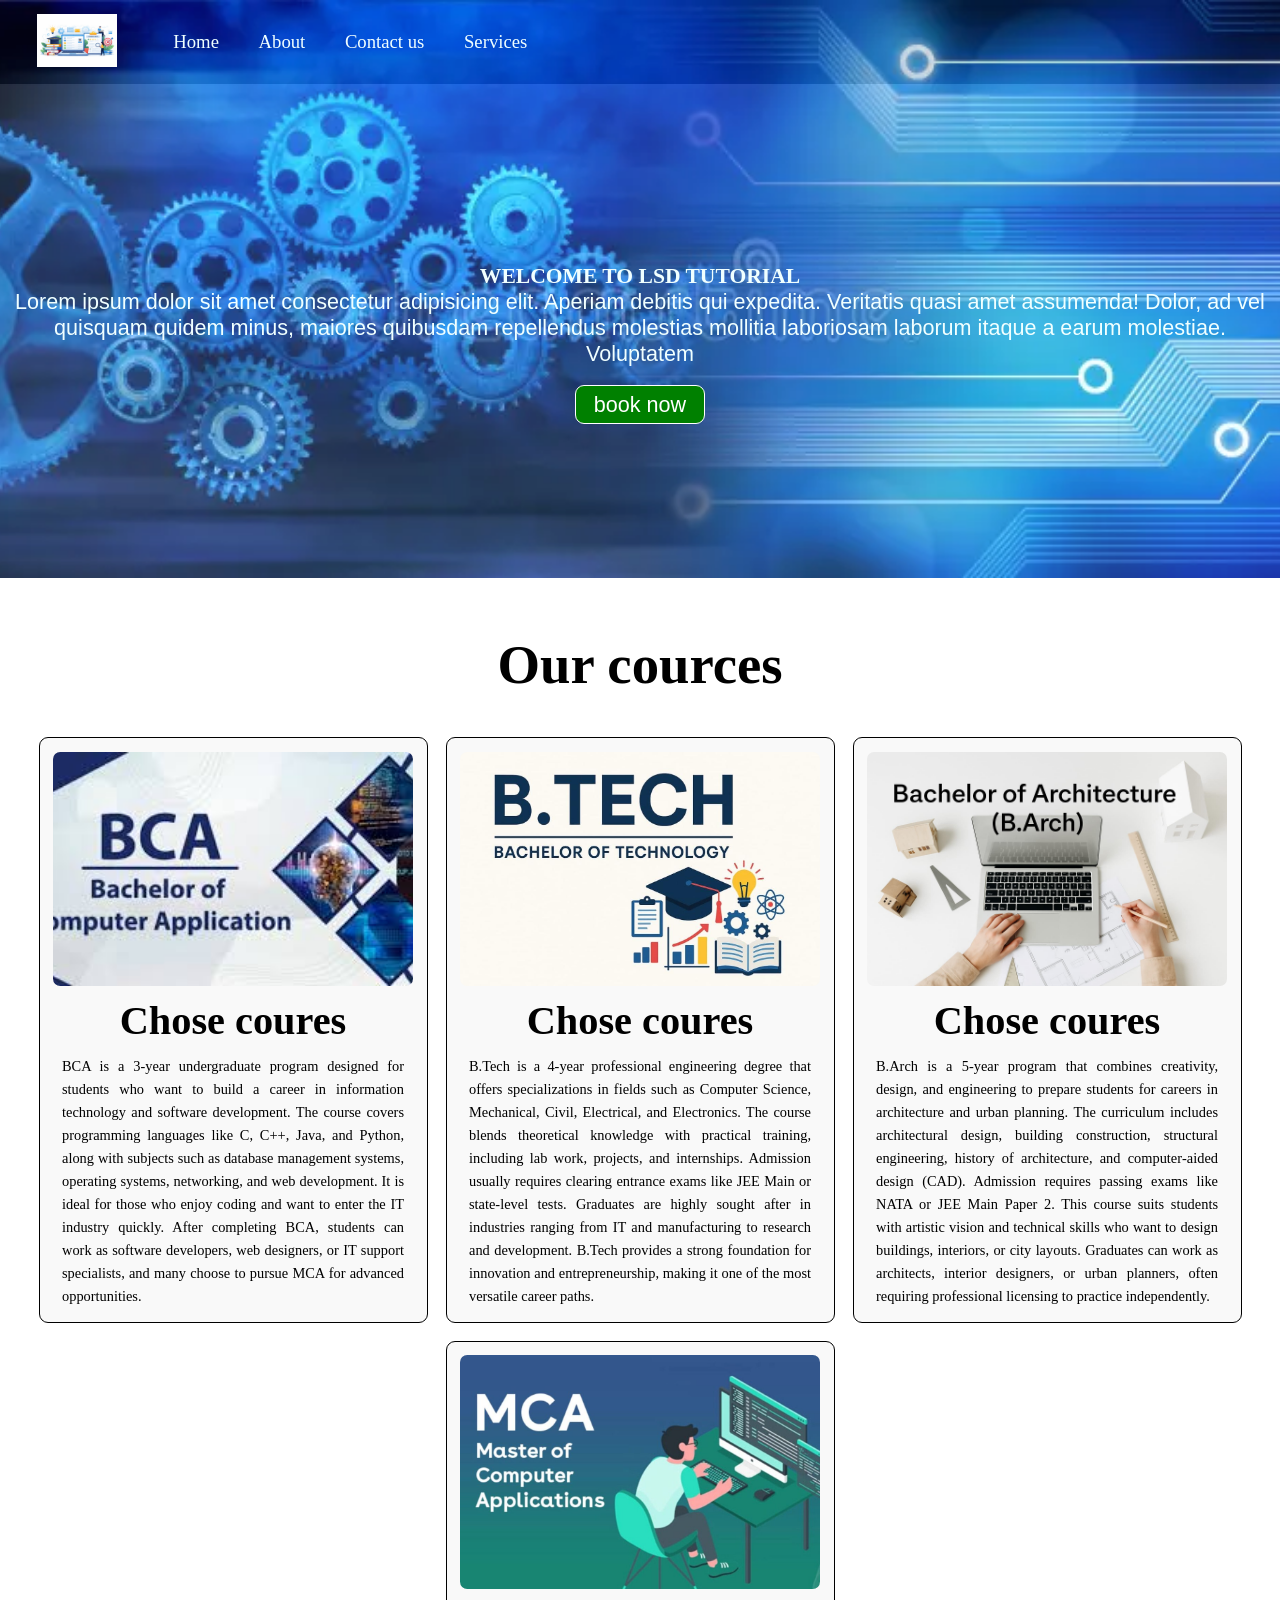
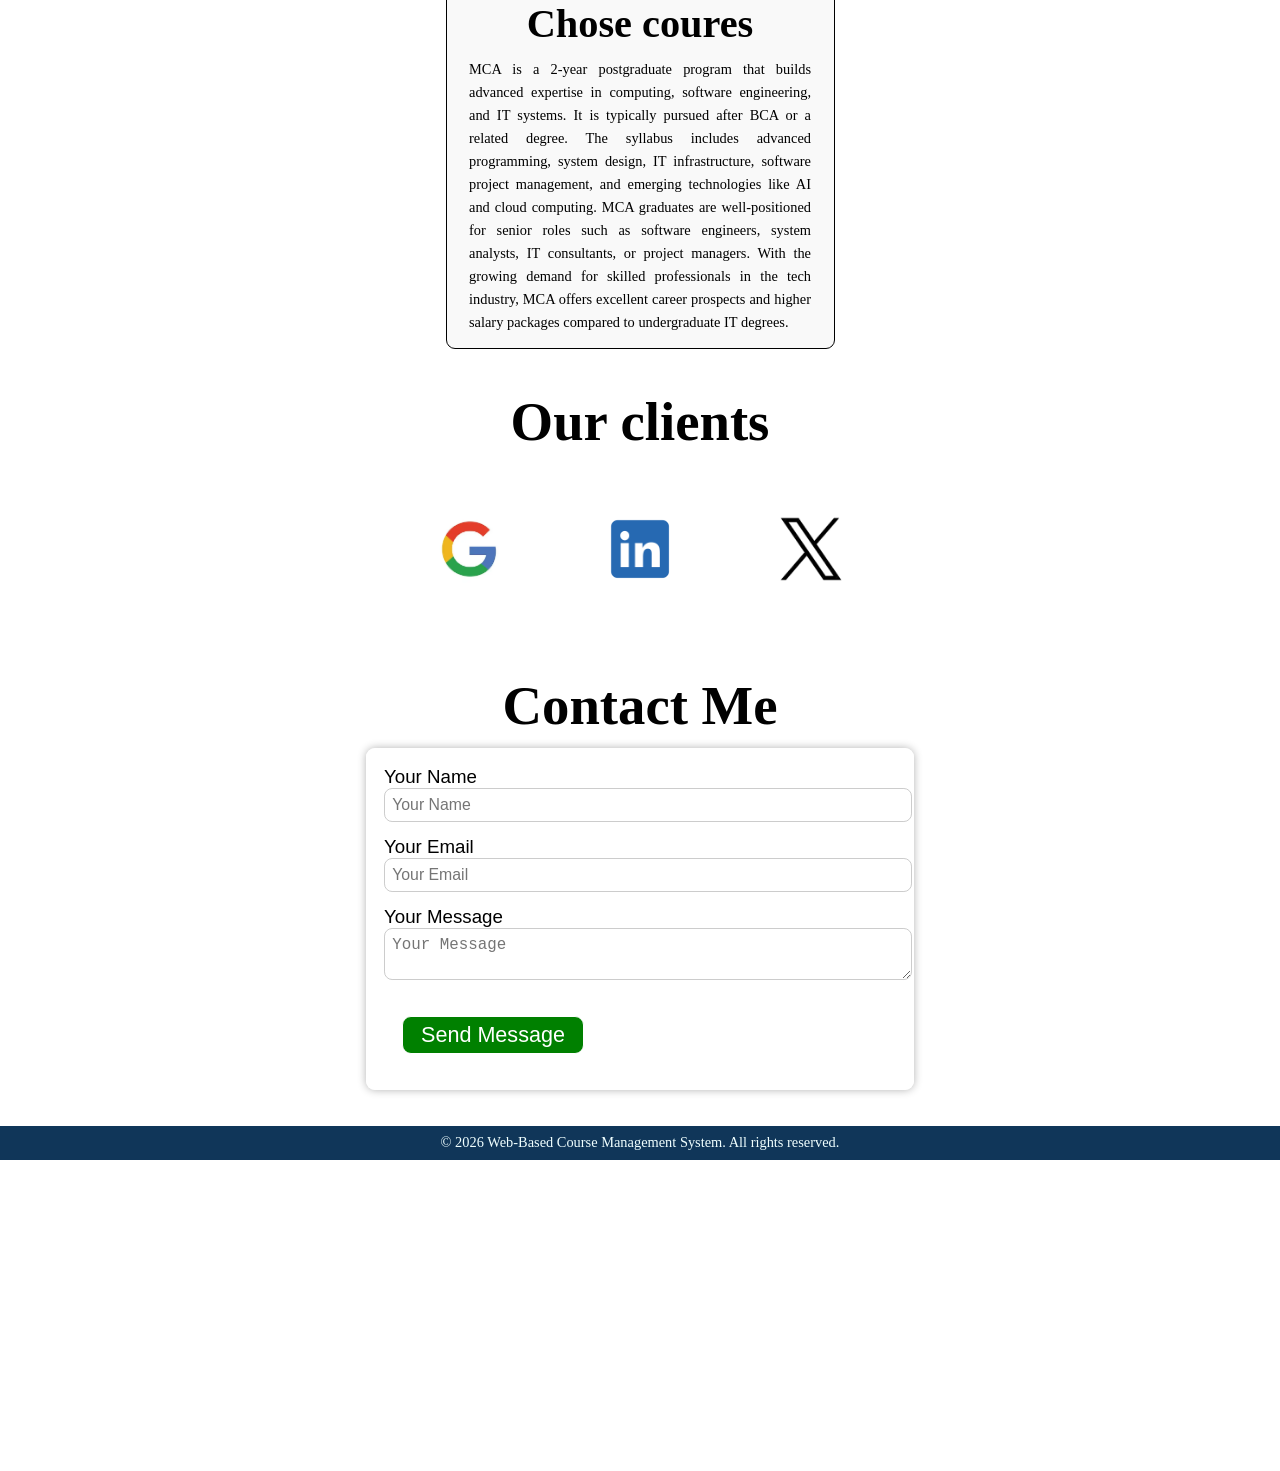
==== index.html @ ecf9dbee "Add files via upload" ====
<!DOCTYPE html>
<html lang="en">

<head>
    <meta charset="UTF-8">
    <meta name="viewport" content="width=device-width, initial-scale=1.0">
    <title>LSD TUTORIAL</title>
    <link rel="stylesheet" href="style.css">
</head>

<body>
    <nav id="navbar">
        <div id="logo">
            <img src="Background.jpg" alt="my online tutorial">
        </div>
        <ul>
            <li class="item"><a href="">Home</a></li>
            <li class="item"><a href="">About</a></li>
            <li class="item"><a href="">Contact us</a></li>
            <li class="item"><a href="">Services</a></li>

        </ul>
    </nav>
    <section id="home">
        <h1>WELCOME TO LSD TUTORIAL</h1>
        <P>Lorem ipsum dolor sit amet consectetur adipisicing elit. Aperiam debitis qui expedita. Veritatis quasi amet
            assumenda! Dolor, ad vel quisquam quidem minus, maiores quibusdam repellendus molestias mollitia laboriosam
            laborum itaque a earum molestiae. Voluptatem</P>
        <button class="btn">book now</button>
    </section>

    <section class="services-container">
        <h1 class="h-primary center">Our cources</h1>
        <div id="services">
            <div class="box">
                <img src="BCA.jpg"width="400" height="260" alt="">
                <h2 class="h-secondary center">Chose coures</h2>
                <p class="justify">BCA is a 3‑year undergraduate program designed for students who want to build a career in information technology and software development. The course covers programming languages like C, C++, Java, and Python, along with subjects such as database management systems, operating systems, networking, and web development. It is ideal for those who enjoy coding and want to enter the IT industry quickly. After completing BCA, students can work as software developers, web designers, or IT support specialists, and many choose to pursue MCA for advanced opportunities.</p>
            </div>
            <div class="box">
                <img src="image8.png"width="400" alt="">
                <h2 class="h-secondary center">Chose coures</h2>
                <p class="justify">B.Tech is a 4‑year professional engineering degree that offers specializations in fields such as Computer Science, Mechanical, Civil, Electrical, and Electronics. The course blends theoretical knowledge with practical training, including lab work, projects, and internships. Admission usually requires clearing entrance exams like JEE Main or state‑level tests. Graduates are highly sought after in industries ranging from IT and manufacturing to research and development. B.Tech provides a strong foundation for innovation and entrepreneurship, making it one of the most versatile career paths.</p>
            </div>
            <div class="box">
                <img src="image10.png" height="267" alt="">
                <h2 class="h-secondary center">Chose coures</h2>
                <p class="justify">B.Arch is a 5‑year program that combines creativity, design, and engineering to prepare students for careers in architecture and urban planning. The curriculum includes architectural design, building construction, structural engineering, history of architecture, and computer‑aided design (CAD). Admission requires passing exams like NATA or JEE Main Paper 2. This course suits students with artistic vision and technical skills who want to design buildings, interiors, or city layouts. Graduates can work as architects, interior designers, or urban planners, often requiring professional licensing to practice independently.</p>
            </div>
            <div class="box">
                <img src="MCA.jpg" height="267" alt="">
                <h2 class="h-secondary center">Chose coures</h2>
                <p class="justify">MCA is a 2‑year postgraduate program that builds advanced expertise in computing, software engineering, and IT systems. It is typically pursued after BCA or a related degree. The syllabus includes advanced programming, system design, IT infrastructure, software project management, and emerging technologies like AI and cloud computing. MCA graduates are well‑positioned for senior roles such as software engineers, system analysts, IT consultants, or project managers. With the growing demand for skilled professionals in the tech industry, MCA offers excellent career prospects and higher salary packages compared to undergraduate IT degrees.</p>
            </div>
        </div>
    </section>

    <section id="client-section">
        <h1 class="h-primary center">Our clients</h1>
        <div id="clients">
            <div class="clients-item">
                <img src="Google.png" alt="">
            </div>
            <div class="clients-item">
                <img src="linkedin.png" alt="">
            </div>
            <div class="clients-item">
                <img src="twitter.png" alt="">
            </div>
        </div>
    </section>
    
    <br><br><br><br>

    <section id="contact">
  <h2 class="h-primary center">Contact Me</h2>

  <form id="contact-form" action="https://formspree.io/f/mpqykzew" method="POST">
    <input type="hidden" name="_subject" value="New contact from portfolio" />

    <div class="form-group">
      <label for="name">Your Name</label>
      <input id="name" name="name" type="text" placeholder="Your Name" required />
    </div>

    <div class="form-group">
      <label for="email">Your Email</label>
      <input id="email" name="email" type="email" placeholder="Your Email" required />
    </div>

    <div class="form-group">
      <label for="message">Your Message</label>
      <textarea id="message" name="message" placeholder="Your Message" required></textarea>
    </div>

    <!-- Honeypot to reduce spam -->
    <input type="text" name="_gotcha" style="display:none" />

    <button type="submit" class="btn">Send Message</button>
  </form>
</section>

    <footer>
        <div class="center">
            © 2026 Web-Based Course Management System. All rights reserved.
        </div>
    </footer>
    <script src="script.js"></script>
</body>

</html>
---- style.css ----
* {
    margin: 0;
    padding: 0;
}
:root {
    --navbar-height: 59px;
}

/* Navbar */
#navbar {
    display: flex;
    align-items: center;
    position: relative;
    top: 0;
}
#logo {
    margin: 10px 34px;
}
#logo img {
    margin: 5px 7px;
    height: 59px;
}
#navbar ul {
    display: flex;
    font-family: 'Times New Roman', Times, serif;
}
#navbar::before {
    content: "";
    background-color: black;
    position: absolute;
    top: 0;
    left: 0;
    height: 100%;
    width: 100%;
    z-index: -1;
    opacity: .9;
}
#navbar ul li {
    list-style: none;
    font-size: 1.3rem;
}
#navbar ul li a {
    color: azure;
    display: block;
    padding: 3px 22px;
    border-radius: 20px;
    text-decoration: none;
}
#navbar ul li a:hover {
    color: black;
    background-color: azure;
}

/* Home Section */
#home {
    display: flex;
    flex-direction: column;
    padding: 10px;
    height: 578px;
    justify-content: center;
    align-items: center;
}
#home::before {
    content: "";
    background: url(Backgroundimage.jpg) no-repeat center center/cover;
    position: absolute;
    top: 0;
    left: 0;
    height: 642px;
    width: 100%;
    z-index: -1;
    opacity: .89;
}
#home h1 {
    color: azure;
    text-align: center;
    font-family: Georgia, 'Times New Roman', Times, serif;
}
#home p {
    font-size: 1.5rem;
    color: azure;
    text-align: center;
    font-family: Arial, Helvetica, sans-serif;
}

/* Body */
body {
    zoom: 90%;
    margin: 0 auto;
    overflow-x: hidden; /* Prevent horizontal scroll */
}
.container {
    width: 100%;
    box-sizing: border-box;
}

/* Headings & Buttons */
.h-primary {
    font-size: 3.8rem;
    padding: 12px;
}
.h-secondary {
    font-size: 2.8rem;
    padding: 12px;
}
.center {
    text-align: center;
}
.btn {
    padding: 6px 20px;
    border: 2px solid white;
    background-color: green;
    color: white;
    margin: 20px;
    font-size: 1.5rem;
    border-radius: 10px;
    cursor: pointer;
    transition: background-color 0.3s, border-color 0.3s;
}
.btn:hover {
    background-color: darkgreen;
    border-color: darkgreen;
}

/* Services Section */
#services {
    margin: 34px;
    display: flex;
    flex-wrap: wrap;
    justify-content: center;
    gap: 20px;
}
#services .box {
    flex: 1 1 300px;
    max-width: 400px;
    padding: 15px;
    border: 2px solid black;
    border-radius: 10px;
    background: #f9f9f9;
    transition: transform 0.3s;
}
#services .box:hover {
    transform: scale(1.05);
}
#services .box img {
    width: 100%;
    height: 260px;   /* fixed height for all images */
    object-fit: cover; /* ensures image fills the box without distortion */
    display: block;
    margin: 0 auto;
    border-radius: 8px; /* optional: rounded corners for a cleaner look */
}

#services .box p {
    font-family: 'Times New Roman', Times, serif;
}

/* Clients Section */
#client-section {
    height: 200px;
}
#client-section::before {
    content: "";
    position: absolute;
    background: url(image15.jpg) no-repeat center center/cover;
    width: 100%;
    height: 50%;
    z-index: -1;
    opacity: 0.7;
}
.clients-item {
    padding: 35px;
}
#clients {
    display: flex;
    justify-content: center;
    align-items: center;
}
#clients img {
    height: 120px;
}

/* Contact Section */
#contact {
    position: relative;
    padding: 40px 0;
}
#contact::before {
    content: "";
    position: absolute;
    width: 100%;
    height: 100%;
    z-index: -1;
    opacity: 0.7;
    background: url(image16.jpg) no-repeat center center/cover;
}
#contact form {
    width: 40%;
    margin: 0 auto;
    background: rgba(255, 255, 255, 0.9);
    padding: 20px;
    border-radius: 10px;
    box-shadow: 0 0 10px rgba(0,0,0,0.3);
}
#contact label {
    font-size: 1.3rem;
    font-family: 'Franklin Gothic Medium', 'Arial Narrow', Arial, sans-serif;
}
#contact input,
#contact textarea {
    width: 100%;
    padding: 0.5rem;
    border-radius: 9px;
    font-size: 1.1rem;
    margin-bottom: 15px;
    border: 1px solid #ccc;
    transition: border-color 0.3s;
}
#contact input:focus,
#contact textarea:focus {
    border-color: green;
    outline: none;
}

/* Footer */
footer {
    background: rgb(16, 54, 89);
    color: azure;
    padding: 9px 20px;
    text-align: center;
}

/* Utility */
.justify {
    text-align: justify;
    line-height: 1.6;
    padding: 0 10px;
}
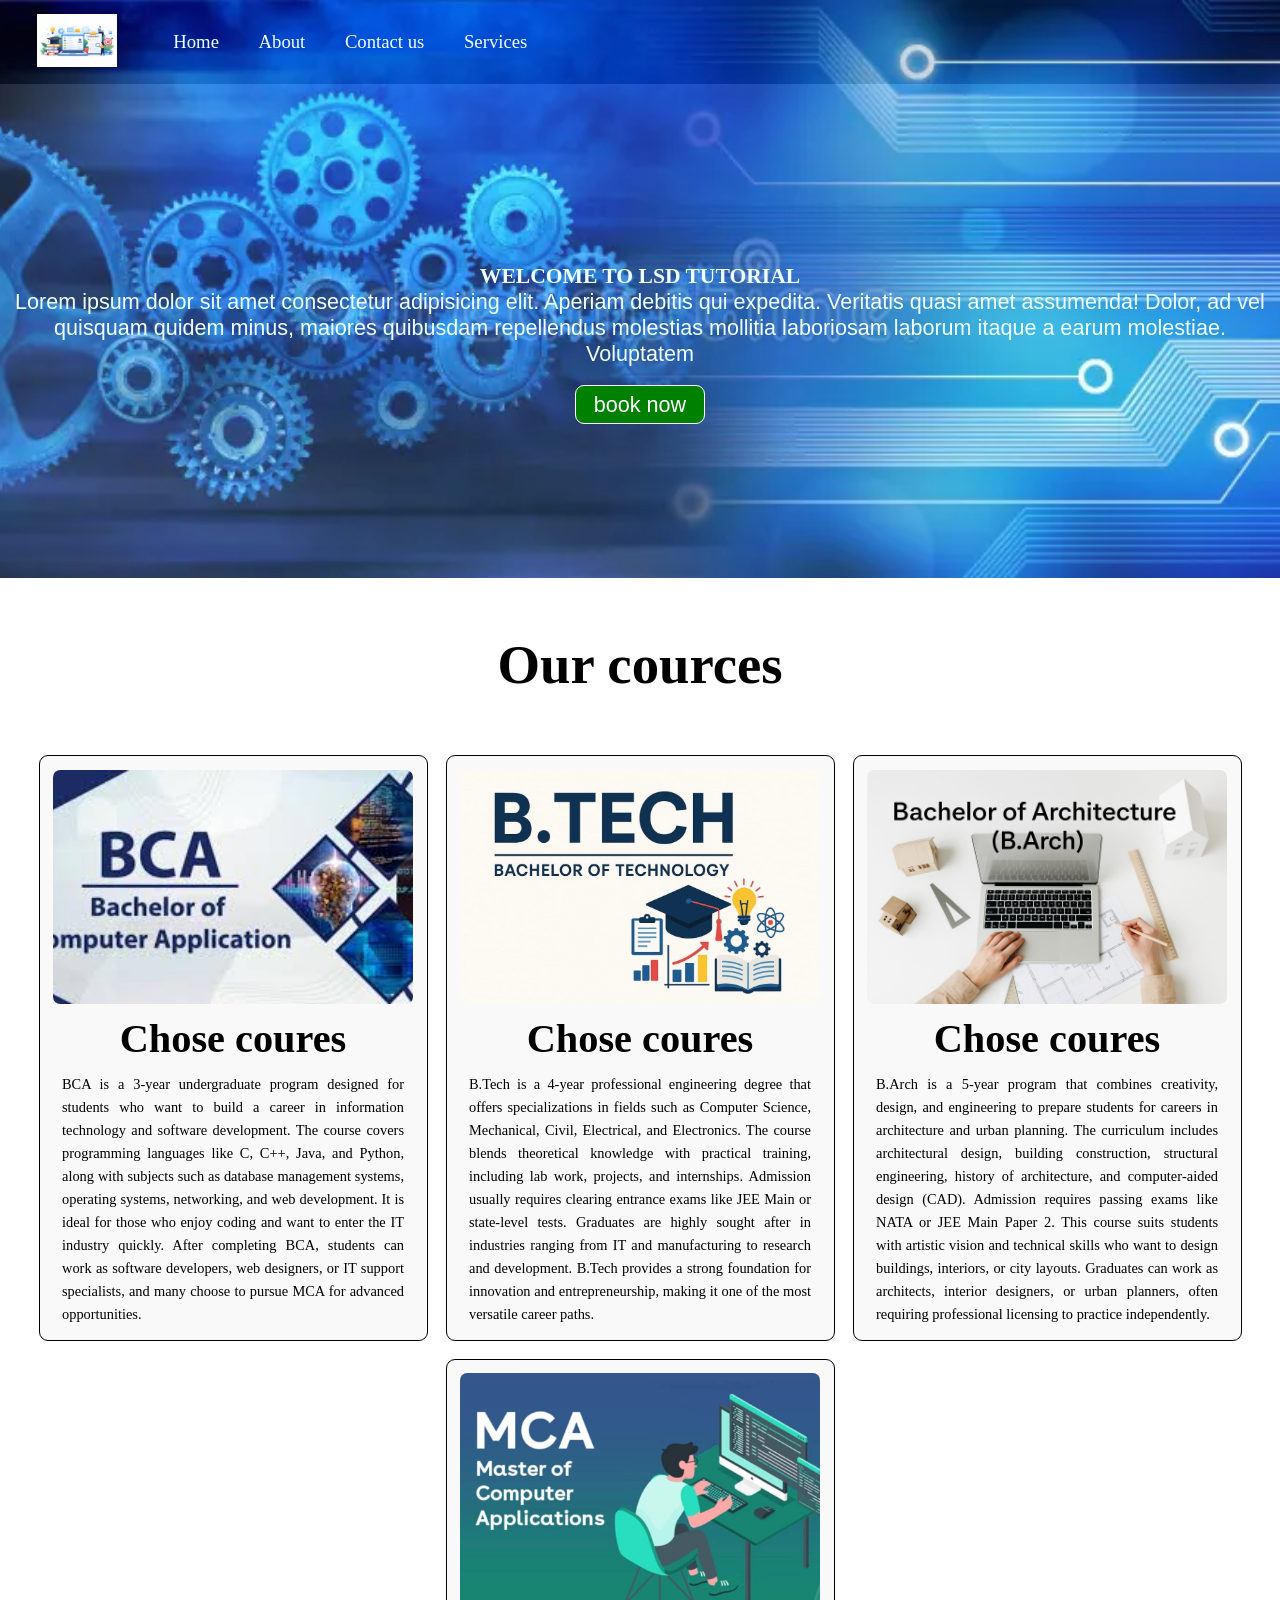
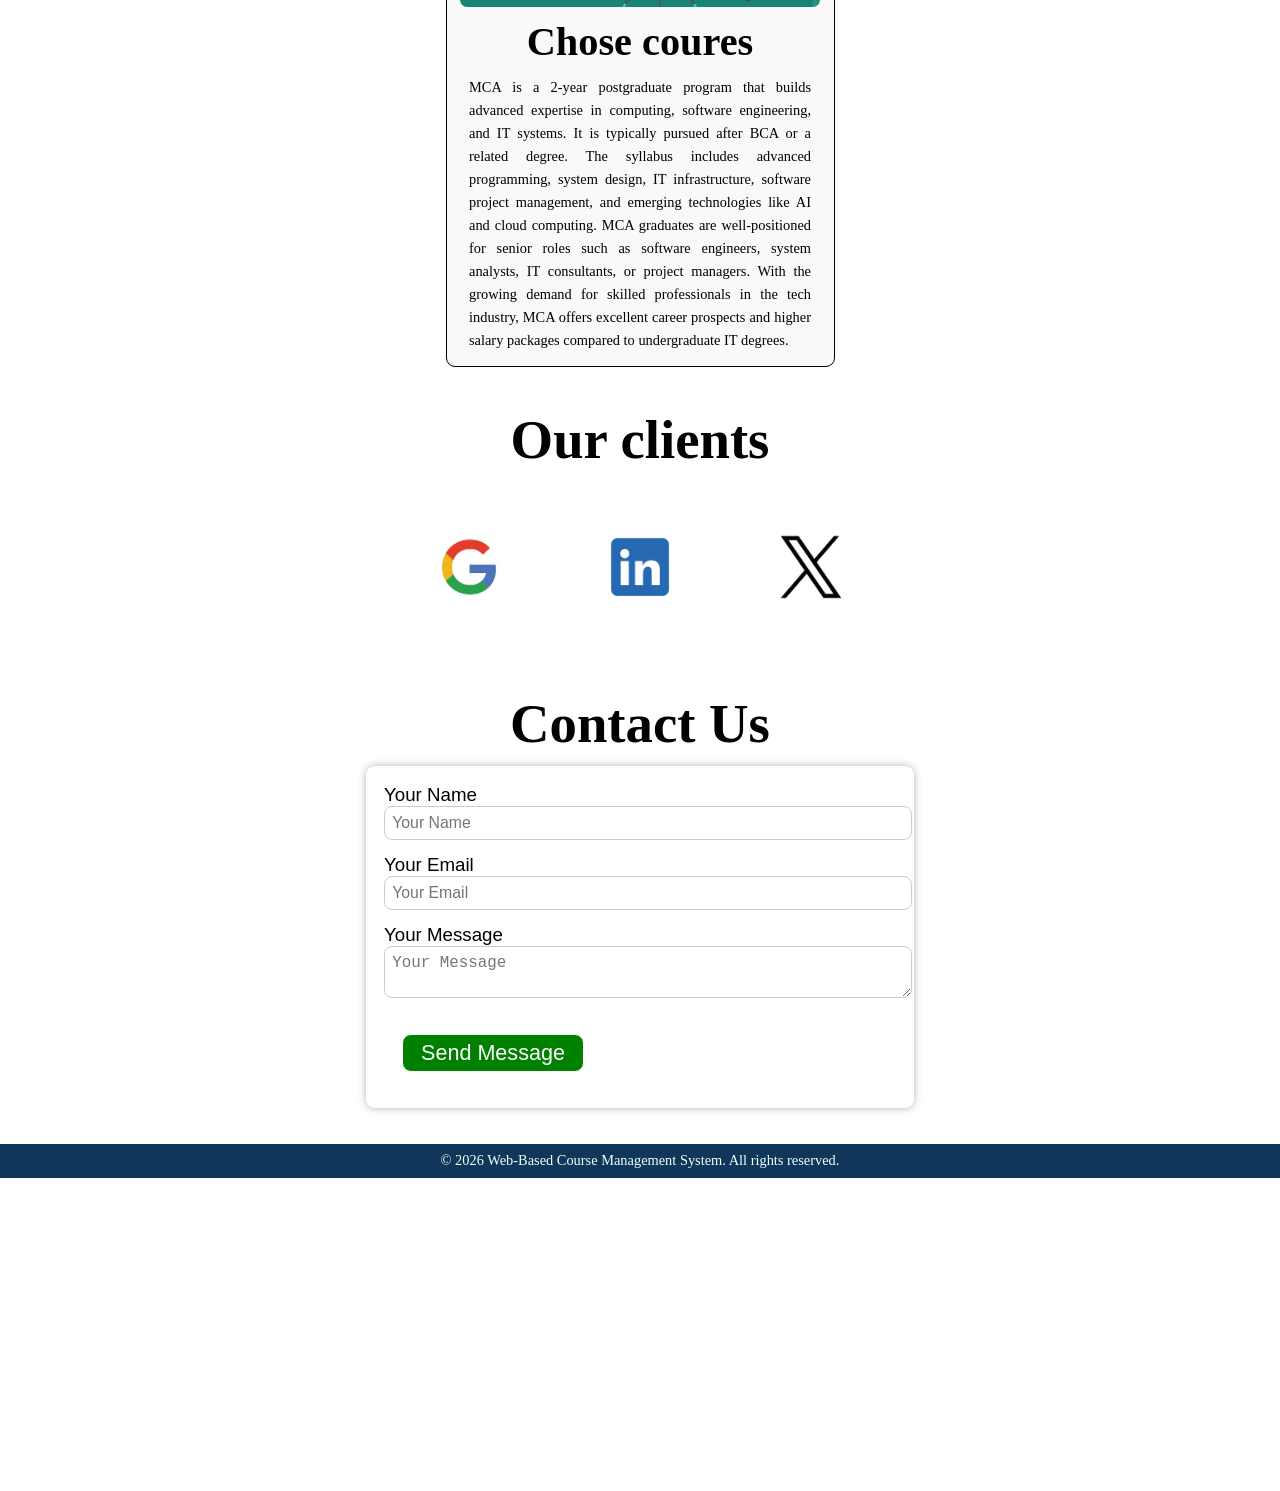
==== commit e41fd3df: "Update index.html" ====
--- a/index.html
+++ b/index.html
@@ -14,10 +14,10 @@
             <img src="Background.jpg" alt="my online tutorial">
         </div>
         <ul>
-            <li class="item"><a href="">Home</a></li>
-            <li class="item"><a href="">About</a></li>
-            <li class="item"><a href="">Contact us</a></li>
-            <li class="item"><a href="">Services</a></li>
+            <li class="item"><a href="index.html">Home</a></li>
+            <li class="item"><a href="about.html">About</a></li>
+            <li class="item"><a href="#contact">Contact us</a></li>
+            <li class="item"><a href="services.html">Services</a></li>
 
         </ul>
     </nav>
@@ -73,7 +73,7 @@
     <br><br><br><br>
 
     <section id="contact">
-  <h2 class="h-primary center">Contact Me</h2>
+  <h2 class="h-primary center">Contact Us</h2>
 
   <form id="contact-form" action="https://formspree.io/f/mpqykzew" method="POST">
     <input type="hidden" name="_subject" value="New contact from portfolio" />
@@ -108,4 +108,4 @@
     <script src="script.js"></script>
 </body>
 
-</html>+</html>
--- a/style.css
+++ b/style.css
@@ -236,3 +236,30 @@
     line-height: 1.6;
     padding: 0 10px;
 }
+
+#services-page {
+    background: rgb(126, 204, 255);
+    display: flex;
+    flex-direction: column;
+    padding: 10px;
+    height: 1000px;
+    justify-content: center;
+    align-items: center;
+    font-size: 1.5rem;
+}
+.services-container {
+  display: flex;              /* places boxes in a row */
+  flex-direction: row;        /* ensures horizontal alignment */
+  justify-content: center;    /* centers them across the page */
+  gap: 20px;                  /* spacing between boxes */
+  flex-wrap: wrap;            /* allows wrapping to next line if screen is small */
+}
+
+.box {
+  flex: 1 1 250px;            /* responsive width for each box */
+  background: #ffffff;
+  border: 1px solid #ddd;
+  border-radius: 10px;
+  padding: 20px;
+  text-align: center;
+}
